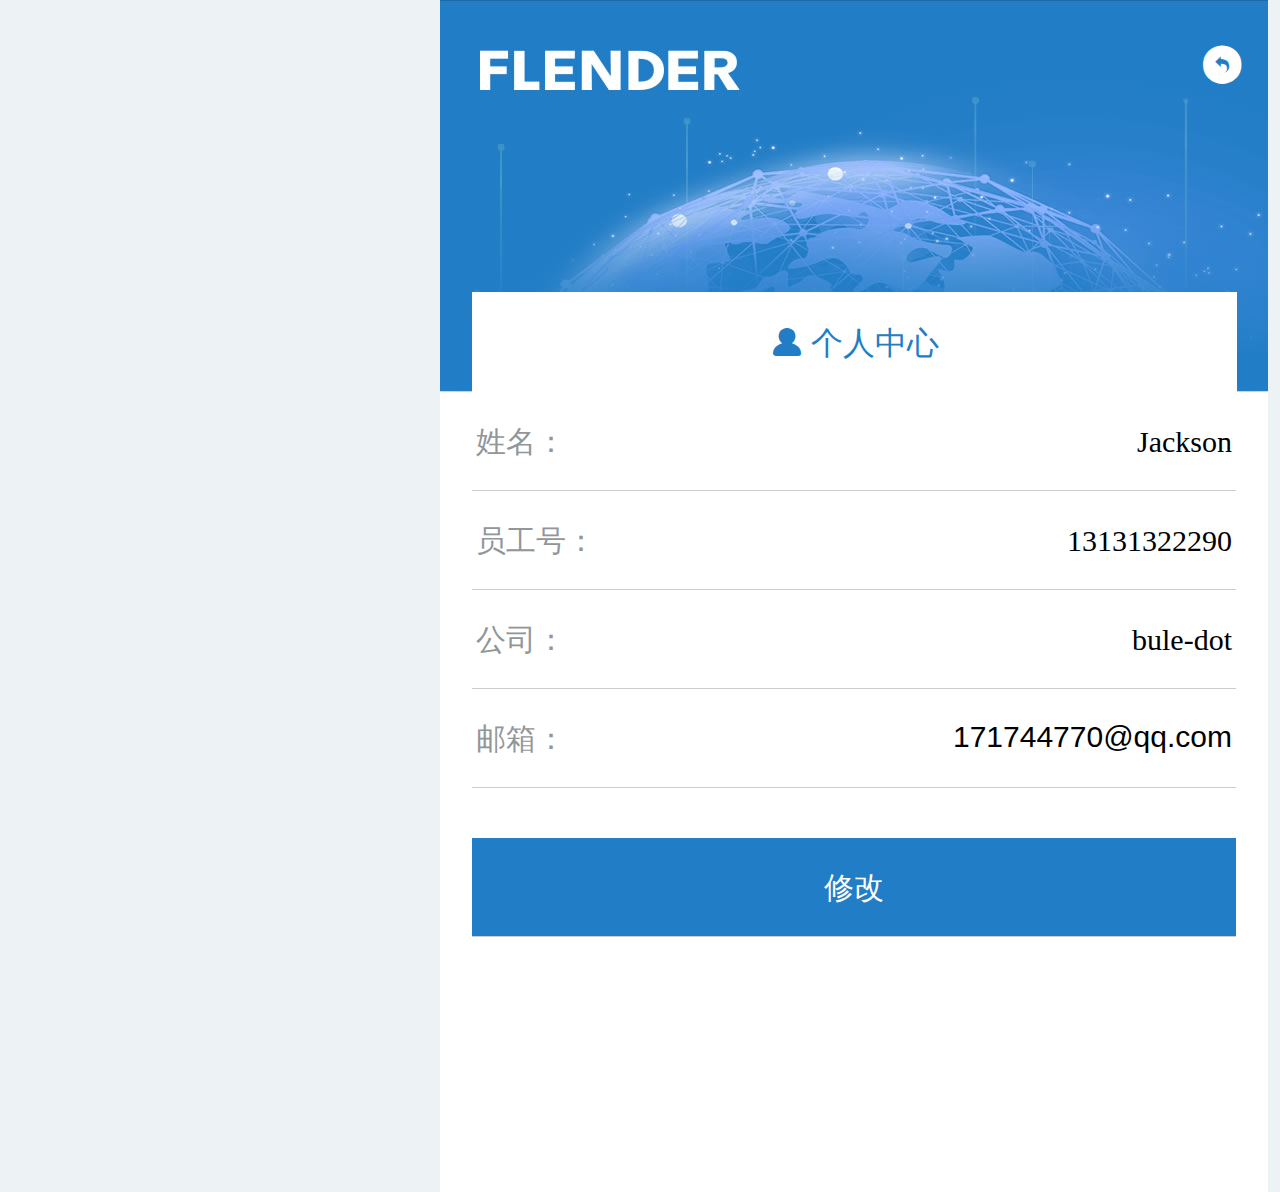
==== grzx.html @ af670781 "test1" ====
<!DOCTYPE html>
<html lang="en">
<head>
    <meta charset="UTF-8">
	<meta name="viewport" content="width=device-width, initial-scale=1.0, maximum-scale=1.0, user-scalable=1">
	<title>弗兰德</title>
	<link rel="stylesheet" href="less/grzx.css">
    <link rel="stylesheet" href="css/index.css">
</head>
<body>
<div class="box">
    <div class="box_1">
        <img src="img/background3.jpg" alt="">
        <a href="login.html" id="fh" class="iconfont">&#xe600;</a>
        <div class="iconfont">
            &#xe605; 个人中心
        </div>
    </div>
    <ul class="box_2">
        <li><p>姓名：<span>Jackson</span></p></li>
        <li><p>员工号：<span>13131322290</span></p></li>
        <li><p>公司：<span>bule-dot</span></p></li>
        <li><p>邮箱：<input type="text" value="171744770@qq.com" id="mali"></p>
        </li>
        <span class="error">邮箱格式不正确</span>
        <li class="xg">修改</li>
        <li class="bc">保存</li>
        
    </ul>
</div>
   <script src="js/jquery.1.11.3.js"></script>
   <script src="js/index.js"></script>
    <script>
    //    $('#fh').click(function(){
    //     $(location).attr("href","login.html");
    //    })
       $('#mali').click(function(){
        $('#mali').val('');
       });
       $('.xg').click(function(){
        $('#mali').val('');
           $(this).css('display','none');
           $('.bc').css('display','block');
       })
       $('.bc').click(function(){
           //第一个百度的
        // var email=$("#mail").val();
        // if($("#mail").val()=="")
        // {
        //     $('.error').css('display','block');
        // }
        // if(!email.match(/^([a-zA-Z0-9_-])+@([a-zA-Z0-9_-])+((\.[a-zA-Z0-9_-]{2,3}){1,2})$/)){
        // $('.error').css('display','block');
        
        // $("#mail").focus();
        // }else{
        //     $('.xg').css('display','block');
        //     $('.bc').css('display','none');
        // }
        //第二个百度的
        var mail = $('#mail').val();
        if (mail != '') {//判断
        var reg = /^([a-zA-Z0-9_-])+@([a-zA-Z0-9_-])+((\.[a-zA-Z0-9_-]{2,3}){1,2})$/;
        if (!reg.test(mail)) {
        $('.error').css('display','block');
     }else{
        $('.error').css('display','none');
        $('.bc').css('display','none');
        $('.xg').css('display','block');
     }
    }
        // if($('#mali').val() !== ""){
           
        //     $('.bc').css('display','none');
        //    $('.xg').css('display','block');
        // //    console.log(1111);
    //    }
       })
       
    </script>
</body>
</html>
---- less/grzx.css ----
.box {
  width: 20.7rem;
}
.box_1 {
  position: relative;
}
.box_1 a {
  font-size: 1.1rem;
  color: #fff;
  position: absolute;
  top: 1rem;
  left: 19rem;
  width: 1.1rem;
  height: 1.1rem;
  overflow: hidden;
}
.box_1 div {
  width: 19.125rem;
  height: 2.5rem;
  background-color: #fff;
  position: absolute;
  bottom: 0;
  left: 0.8rem;
  font-size: 0.8rem;
  text-align: center;
  line-height: 2.5rem;
  color: #217DC5;
}
.box_2 {
  width: 20.7rem;
  height: 20rem;
  background-color: #fff;
  padding: 0 0.8rem;
}
.box_2 li {
  height: 2.475rem;
  line-height: 2.475rem;
  border-bottom: 0.025rem solid #ccc;
  font-size: 0.75rem;
  color: #919699;
}
.box_2 li p {
  padding: 0 0.1rem;
}
.box_2 li p span {
  float: right;
  color: black;
}
.box_2 li p input {
  line-height: 2.4rem;
  float: right;
  color: black;
  border: none;
  font-size: 0.75rem;
  text-align: right;
}
.box_2 .error {
  float: right;
  color: red;
  font-size: 0.65rem;
  display: none;
}
.box_2 .xg {
  margin-top: 1.25rem;
  color: #fff;
  text-align: center;
  background-color: #217DC5;
  display: block;
}
.box_2 .bc {
  margin-top: 1.25rem;
  color: #fff;
  text-align: center;
  background-color: #217DC5;
  display: none;
}
---- css/index.css ----
* {
  margin: 0;
  padding: 0;
  list-style: none;
  box-sizing: border-box;
  outline-style: none;
  -webkit-tap-highlight-color: transparent;
  word-break: break-all;
}
html {
  width: 100%;
  font-size: 20px;
  font-size: 10vw;
  height: 100%;
}
body {
  position: relative;
  width: 10rem;
  height: 100%;
  min-height: 100%;
  margin: 0 auto!important;
  font-weight: 400;
  background:#EDF2F5;
}
a {
  display: block;
  width: 100%;
  height: 100%;
  text-decoration: none;
  color: #333;
}
img {
  display: block;
  width: 100%;
}
.center {
  position: absolute;
  top: 0;
  right: 0;
  bottom: 0;
  left: 0;
  margin: auto;
}
@font-face {
  font-family: 'iconfont';
  src: url('../font_2496187/iconfont.eot');
  src: url('../font_2496187/iconfont.eot?#iefix') format('embedded-opentype'),
      url('../font_2496187/iconfont.woff2') format('woff2'),
      url('../font_2496187/iconfont.woff') format('woff'),
      url('../font_2496187/iconfont.ttf') format('truetype'),
      url('../font_2496187/iconfont.svg#iconfont') format('svg');
}
.iconfont {
  font-family: "iconfont" !important;
  font-size: 16px;
  font-style: normal;
  -webkit-font-smoothing: antialiased;
  -moz-osx-font-smoothing: grayscale;
}
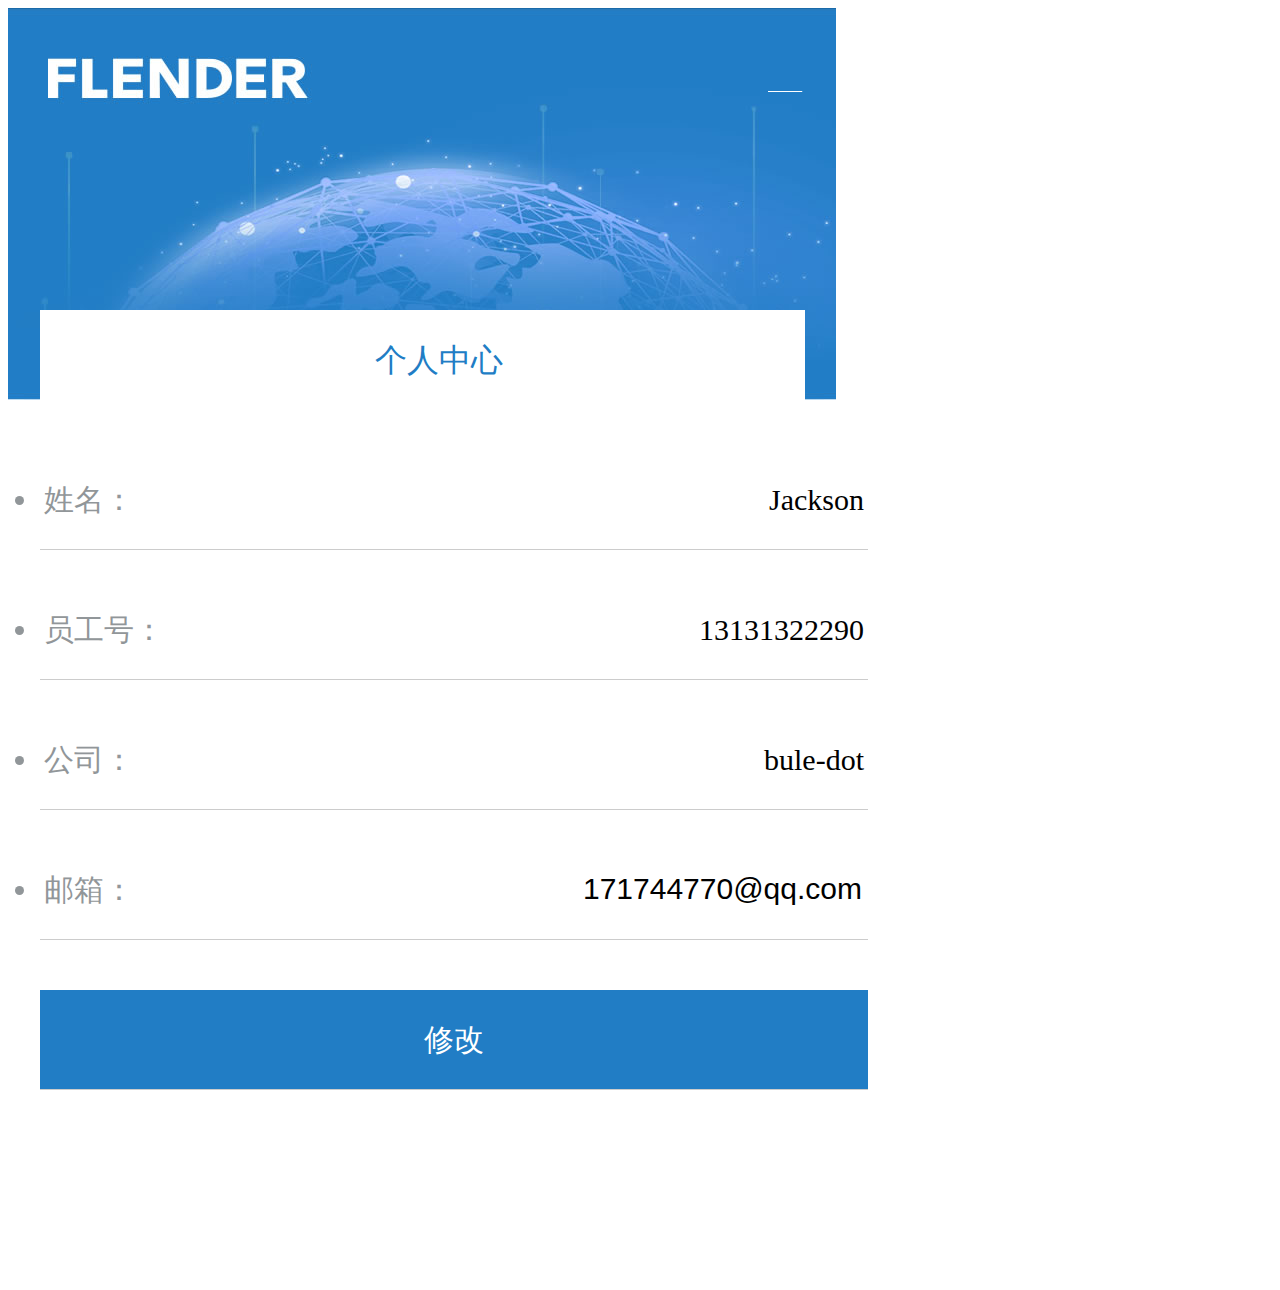
==== commit ddf6ecac: "test1" ====
--- a/grzx.html
+++ b/grzx.html
@@ -2,10 +2,9 @@
 <html lang="en">
 <head>
     <meta charset="UTF-8">
-	<meta name="viewport" content="width=device-width, initial-scale=1.0, maximum-scale=1.0, user-scalable=1">
+	<meta name="viewport" content="width=device-width, initial-scale=1.0, maximum-scale=1.0, user-scalable=0">
 	<title>弗兰德</title>
 	<link rel="stylesheet" href="less/grzx.css">
-    <link rel="stylesheet" href="css/index.css">
 </head>
 <body>
 <div class="box">
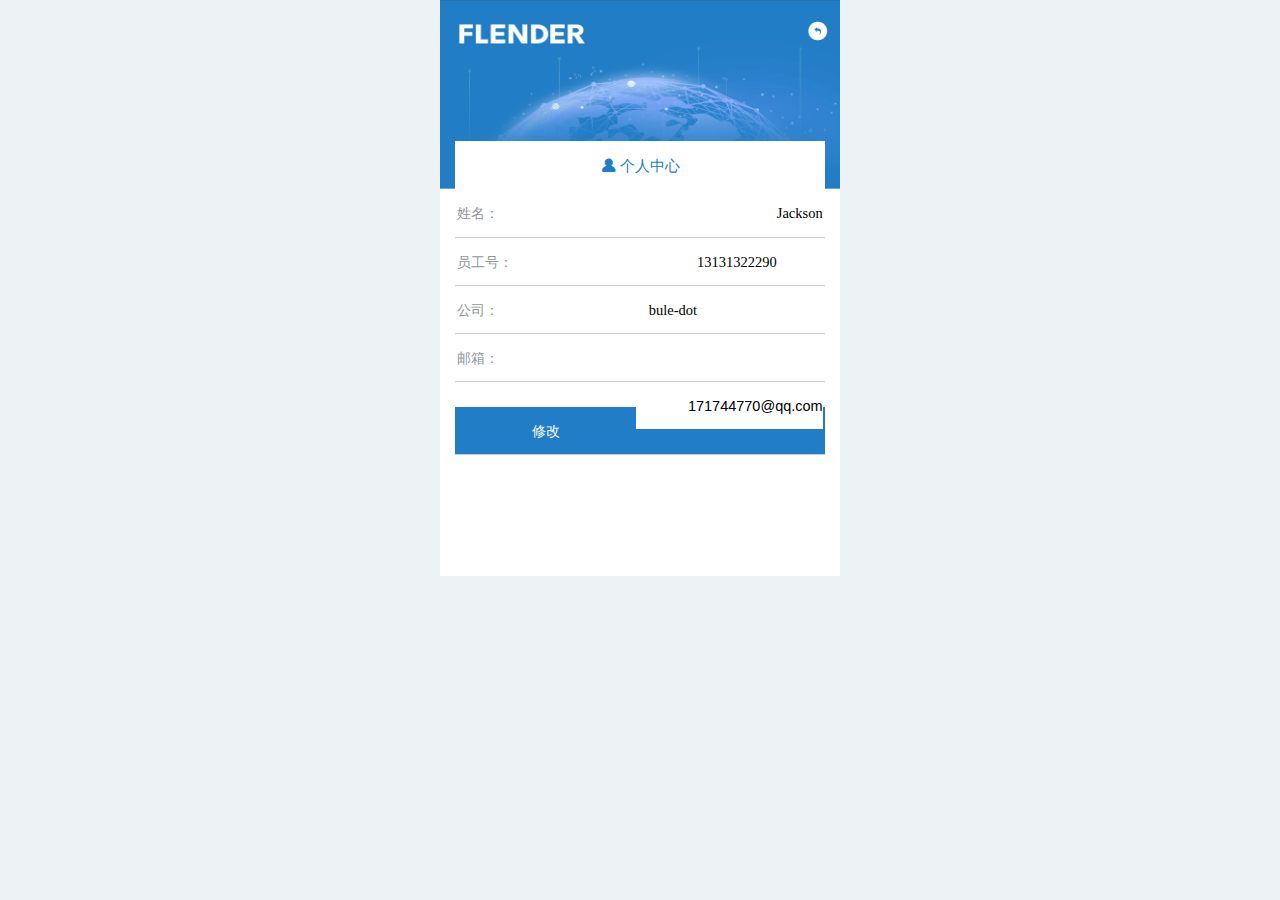
==== commit ee6e4ccc: "test1" ====
--- a/grzx.html
+++ b/grzx.html
@@ -16,66 +16,67 @@
         </div>
     </div>
     <ul class="box_2">
+        <form action="">
         <li><p>姓名：<span>Jackson</span></p></li>
         <li><p>员工号：<span>13131322290</span></p></li>
         <li><p>公司：<span>bule-dot</span></p></li>
-        <li><p>邮箱：<input type="text" value="171744770@qq.com" id="mali"></p>
+        <li><p>邮箱：<input type="text" value="171744770@qq.com" id="mail"></p>
         </li>
         <span class="error">邮箱格式不正确</span>
         <li class="xg">修改</li>
-        <li class="bc">保存</li>
-        
+        <li class="bc"><input type="button" value="提交" id="submit"></li>
+    </form>  
     </ul>
 </div>
-   <script src="js/jquery.1.11.3.js"></script>
+   <script src="js/jquery.min.js"></script>
    <script src="js/index.js"></script>
     <script>
-    //    $('#fh').click(function(){
-    //     $(location).attr("href","login.html");
-    //    })
-       $('#mali').click(function(){
-        $('#mali').val('');
+       $('#mail').click(function(){
+        $('#mail').val('');
        });
        $('.xg').click(function(){
-        $('#mali').val('');
+        $('#mail').val('');
            $(this).css('display','none');
            $('.bc').css('display','block');
-       })
-       $('.bc').click(function(){
-           //第一个百度的
-        // var email=$("#mail").val();
-        // if($("#mail").val()=="")
-        // {
-        //     $('.error').css('display','block');
-        // }
-        // if(!email.match(/^([a-zA-Z0-9_-])+@([a-zA-Z0-9_-])+((\.[a-zA-Z0-9_-]{2,3}){1,2})$/)){
-        // $('.error').css('display','block');
-        
-        // $("#mail").focus();
-        // }else{
-        //     $('.xg').css('display','block');
-        //     $('.bc').css('display','none');
-        // }
-        //第二个百度的
-        var mail = $('#mail').val();
-        if (mail != '') {//判断
-        var reg = /^([a-zA-Z0-9_-])+@([a-zA-Z0-9_-])+((\.[a-zA-Z0-9_-]{2,3}){1,2})$/;
-        if (!reg.test(mail)) {
-        $('.error').css('display','block');
-     }else{
-        $('.error').css('display','none');
-        $('.bc').css('display','none');
-        $('.xg').css('display','block');
-     }
-    }
-        // if($('#mali').val() !== ""){
-           
-        //     $('.bc').css('display','none');
-        //    $('.xg').css('display','block');
-        // //    console.log(1111);
-    //    }
-       })
-       
-    </script>
+       });
+       function emailCheck() {
+            let reg = /^([a-zA-Z0-9_-])+@([a-zA-Z0-9_-])+((\.[a-zA-Z0-9_-]{2,3}){1,2})$/;
+            let email = $("#mail").val();
+            if(!reg.test(email) || email==''){
+                return false;
+            }else{
+                return true;
+            }
+        }
+        $('.bc').click(function (){
+            if(emailCheck()){
+                $('.error').css('display','none');
+                $('.bc').css('display','none');
+                $('.xg').css('display','block');
+                // console.log(123)
+            }else{
+                $('.error').css('display','block');
+            }
+        });
+    //    function yxyz(){
+    //     var mail = $('#mail').val();
+    //     if (mail != '') {//判断
+    //     var reg = /^([a-zA-Z0-9_-])+@([a-zA-Z0-9_-])+((\.[a-zA-Z0-9_-]{2,3}){1,2})$/;
+    //     if (!reg.test(mail)) {
+    //     return false;
+    //  }else{
+    //     return true;
+    //  }
+    //  };
+    // $('.bc').click(function(){
+    //     if (yxyz()){
+    //     $('.error').css('display','block');
+    //  }else{
+    //     $('.error').css('display','none');
+    //     $('.bc').css('display','none');
+    //     $('.xg').css('display','block');
+    //  }
+    //  })
+     </script>
 </body>
 </html>--- a/less/grzx.css
+++ b/less/grzx.css
@@ -1,76 +1,141 @@
+* {
+  margin: 0;
+  padding: 0;
+  list-style: none;
+  box-sizing: border-box;
+  outline-style: none;
+  -webkit-tap-highlight-color: transparent;
+  word-break: break-all;
+}
+html {
+  width: 100%;
+  font-size: 20px;
+  font-size: 10vw;
+  height: 100%;
+}
+body {
+  position: relative;
+  width: 10rem;
+  height: 100%;
+  min-height: 100%;
+  margin: 0 auto!important;
+  font-weight: 400;
+  background: #EDF2F5;
+}
+a {
+  display: block;
+  width: 100%;
+  height: 100%;
+  text-decoration: none;
+  color: #333;
+}
+img {
+  display: block;
+  width: 100%;
+}
+.center {
+  position: absolute;
+  top: 0;
+  right: 0;
+  bottom: 0;
+  left: 0;
+  margin: auto;
+}
+@font-face {
+  font-family: 'iconfont';
+  src: url('../font_2496187/iconfont.eot');
+  src: url('../font_2496187/iconfont.eot?#iefix') format('embedded-opentype'), url('../font_2496187/iconfont.woff2') format('woff2'), url('../font_2496187/iconfont.woff') format('woff'), url('../font_2496187/iconfont.ttf') format('truetype'), url('../font_2496187/iconfont.svg#iconfont') format('svg');
+}
+.iconfont {
+  font-family: "iconfont" !important;
+  font-size: 16px;
+  font-style: normal;
+  -webkit-font-smoothing: antialiased;
+  -moz-osx-font-smoothing: grayscale;
+}
 .box {
-  width: 20.7rem;
+  width: 10rem;
 }
 .box_1 {
   position: relative;
+  display: block;
 }
 .box_1 a {
-  font-size: 1.1rem;
+  font-size: 0.531401rem;
   color: #fff;
   position: absolute;
-  top: 1rem;
-  left: 19rem;
-  width: 1.1rem;
-  height: 1.1rem;
+  top: 0.483092rem;
+  left: 9.178744rem;
+  width: 0.531401rem;
+  height: 0.531401rem;
   overflow: hidden;
 }
 .box_1 div {
-  width: 19.125rem;
-  height: 2.5rem;
+  width: 9.23913rem;
+  height: 1.207729rem;
   background-color: #fff;
   position: absolute;
   bottom: 0;
-  left: 0.8rem;
-  font-size: 0.8rem;
+  left: 0.386473rem;
+  font-size: 0.386473rem;
   text-align: center;
-  line-height: 2.5rem;
+  line-height: 1.207729rem;
   color: #217DC5;
 }
 .box_2 {
-  width: 20.7rem;
-  height: 20rem;
+  width: 10rem;
+  height: 9.661836rem;
   background-color: #fff;
-  padding: 0 0.8rem;
+  padding: 0 0.386473rem;
+  box-sizing: border-box;
 }
 .box_2 li {
-  height: 2.475rem;
-  line-height: 2.475rem;
-  border-bottom: 0.025rem solid #ccc;
-  font-size: 0.75rem;
+  height: 1.2073rem;
+  line-height: 1.2073rem;
+  border-bottom: 0.012077rem solid #ccc;
+  font-size: 0.362319rem;
   color: #919699;
 }
 .box_2 li p {
-  padding: 0 0.1rem;
+  padding: 0 0.048309rem;
+  box-sizing: border-box;
 }
 .box_2 li p span {
   float: right;
   color: black;
 }
 .box_2 li p input {
-  line-height: 2.4rem;
+  line-height: 1.15942rem;
   float: right;
   color: black;
   border: none;
-  font-size: 0.75rem;
+  font-size: 0.362319rem;
   text-align: right;
 }
 .box_2 .error {
   float: right;
   color: red;
-  font-size: 0.65rem;
+  font-size: 0.31401rem;
   display: none;
 }
 .box_2 .xg {
-  margin-top: 1.25rem;
+  margin-top: 0.603865rem;
   color: #fff;
   text-align: center;
   background-color: #217DC5;
   display: block;
 }
 .box_2 .bc {
-  margin-top: 1.25rem;
+  margin-top: 0.603865rem;
   color: #fff;
   text-align: center;
   background-color: #217DC5;
   display: none;
 }
+.box_2 .bc input {
+  background-color: #217DC5;
+  width: 100%;
+  height: 100%;
+  border: none;
+  color: #fff;
+}
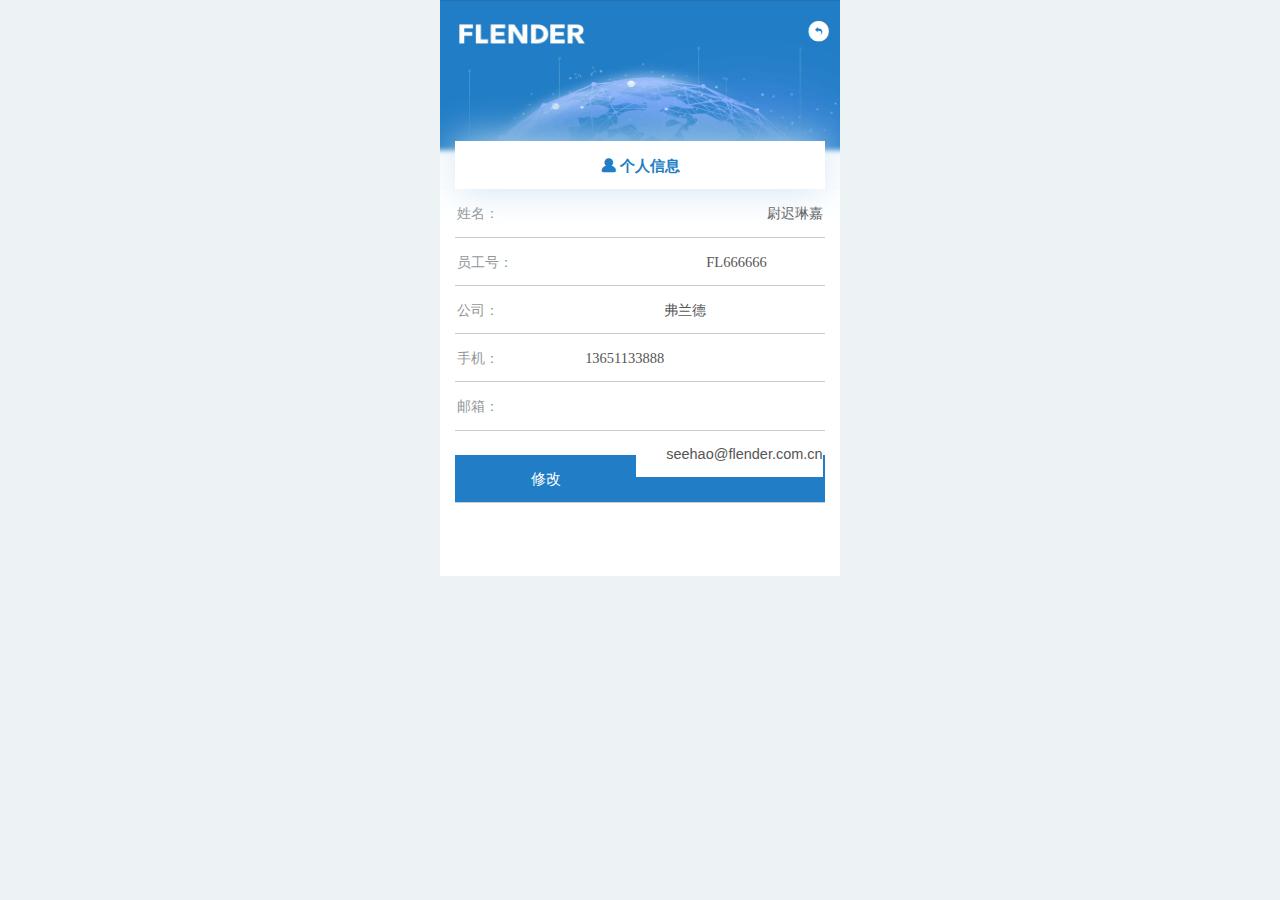
==== commit b7aeb47d: "test1" ====
--- a/grzx.html
+++ b/grzx.html
@@ -11,31 +11,32 @@
     <div class="box_1">
         <img src="img/background3.jpg" alt="">
         <a href="login.html" id="fh" class="iconfont">&#xe600;</a>
-        <div class="iconfont">
-            &#xe605; 个人中心
+        <div class="iconfont ">
+            &#xe605; 个人信息
         </div>
     </div>
     <ul class="box_2">
         <form action="">
-        <li><p>姓名：<span>Jackson</span></p></li>
-        <li><p>员工号：<span>13131322290</span></p></li>
-        <li><p>公司：<span>bule-dot</span></p></li>
-        <li><p>邮箱：<input type="text" value="171744770@qq.com" id="mail"></p>
+        <li><p>姓名：<span>尉迟琳嘉</span></p></li>
+        <li><p>员工号：<span>FL666666</span></p></li>
+        <li><p>公司：<span>弗兰德</span></p></li>
+        <li><p>手机：<span>13651133888</span></p></li>
+        <li><p>邮箱：<input type="text" value="seehao@flender.com.cn" id="mail"></p>
         </li>
         <span class="error">邮箱格式不正确</span>
         <li class="xg">修改</li>
-        <li class="bc"><input type="button" value="提交" id="submit"></li>
+        <li class="bc"><input type="button" value="保存" id="submit"></li>
     </form>  
     </ul>
 </div>
    <script src="js/jquery.min.js"></script>
    <script src="js/index.js"></script>
     <script>
-       $('#mail').click(function(){
-        $('#mail').val('');
-       });
+    //    $('#mail').click(function(){
+    //     $('#mail').val('');
+    //    });
        $('.xg').click(function(){
-        $('#mail').val('');
+        $('#mail').focus();
            $(this).css('display','none');
            $('.bc').css('display','block');
        });
@@ -53,9 +54,11 @@
                 $('.error').css('display','none');
                 $('.bc').css('display','none');
                 $('.xg').css('display','block');
+                $('#mail').parent().css('color', '');
                 // console.log(123)
             }else{
                 $('.error').css('display','block');
+                $('#mail').parent().css('color', '#4C555A');
             }
         });
     //    function yxyz(){
--- a/less/grzx.css
+++ b/less/grzx.css
@@ -55,19 +55,20 @@
 }
 .box {
   width: 10rem;
+  overflow: hidden;
 }
 .box_1 {
   position: relative;
   display: block;
 }
 .box_1 a {
-  font-size: 0.531401rem;
+  font-size: 0.57971rem;
   color: #fff;
   position: absolute;
   top: 0.483092rem;
   left: 9.178744rem;
-  width: 0.531401rem;
-  height: 0.531401rem;
+  width: 0.57971rem;
+  height: 0.57971rem;
   overflow: hidden;
 }
 .box_1 div {
@@ -79,8 +80,10 @@
   left: 0.386473rem;
   font-size: 0.386473rem;
   text-align: center;
+  font-weight: bold;
   line-height: 1.207729rem;
   color: #217DC5;
+  box-shadow: 0px 0 1rem 0 #cde2f2, 0.736715rem 0.181159rem 0.120773rem -2px #fff, -0.736715rem 0.181159rem 0.120773rem -2px #fff;
 }
 .box_2 {
   width: 10rem;
@@ -102,12 +105,12 @@
 }
 .box_2 li p span {
   float: right;
-  color: black;
+  color: #555555;
 }
 .box_2 li p input {
   line-height: 1.15942rem;
   float: right;
-  color: black;
+  color: #555555;
   border: none;
   font-size: 0.362319rem;
   text-align: right;
@@ -124,6 +127,7 @@
   text-align: center;
   background-color: #217DC5;
   display: block;
+  font-size: 0.386473rem;
 }
 .box_2 .bc {
   margin-top: 0.603865rem;
@@ -138,4 +142,5 @@
   height: 100%;
   border: none;
   color: #fff;
+  font-size: 0.386473rem;
 }
